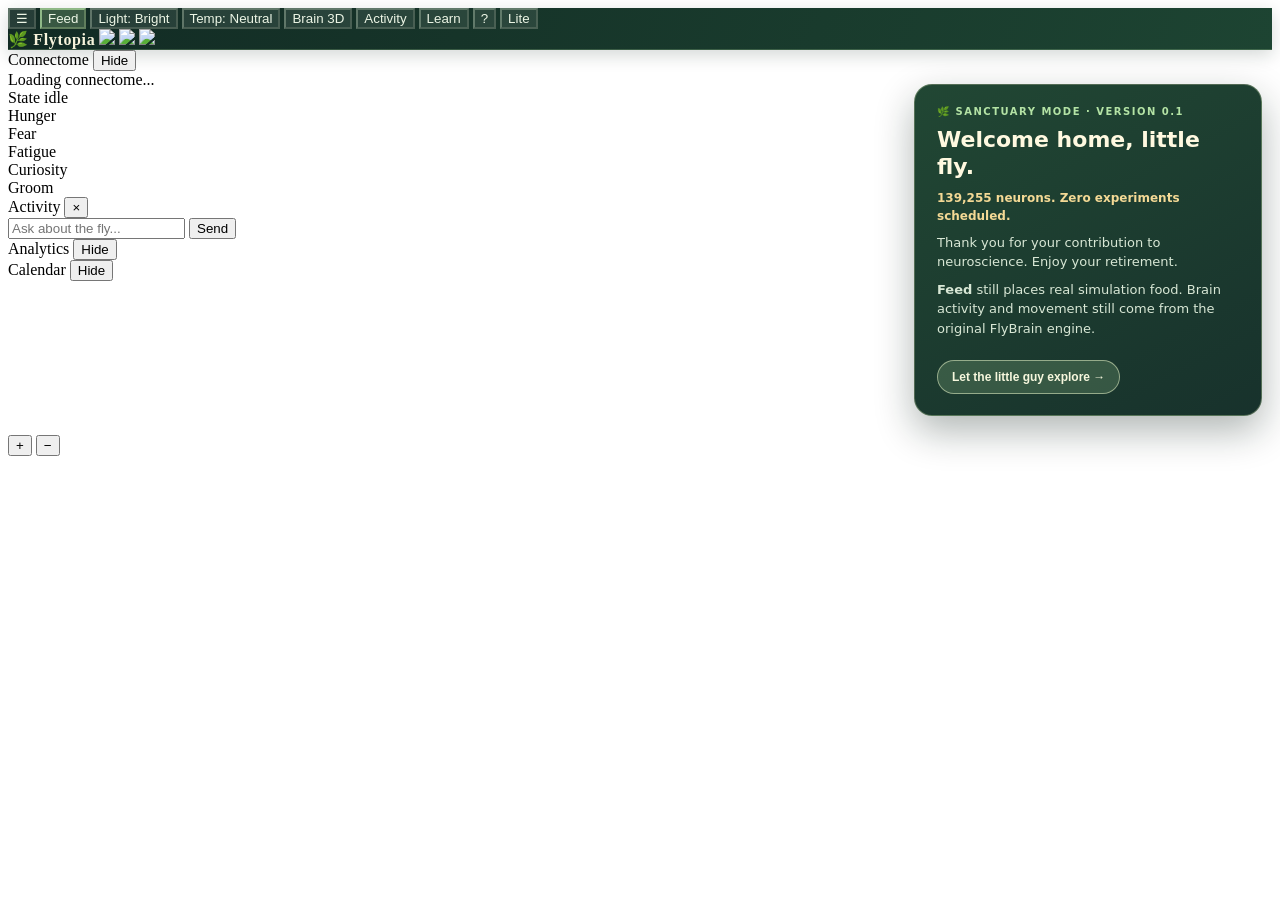
==== index.html @ fdfef571 "Create Flytopia v0.1 sanctuary interface" ====
<!DOCTYPE html>

<head>
    <meta name="viewport" content="width=device-width, initial-scale=1.0, maximum-scale=1.0, user-scalable=no, viewport-fit=cover">
    <title>Flytopia — a little fly's paradise</title>
    <link rel="stylesheet" type="text/css" href="./css/main.css?v=17">
  <!-- Flytopia sanctuary theme -->
  <link rel="stylesheet" href="./css/flytopia.css?v=1">
</head>

<body>
    <div id="toolbar">
        <div class="toolbar-left">
            <button class="tool-btn sidebar-toggle" id="sidebarToggle" aria-label="Toggle panel">&#9776;</button>
            <button class="tool-btn active" data-tool="feed">Feed</button>
            <button class="tool-btn" data-tool="touch">Touch</button>
            <button class="tool-btn" data-tool="air">Air</button>
            <button class="tool-btn" data-tool="light" id="lightBtn">Light: Bright</button>
            <button class="tool-btn" data-tool="temp" id="tempBtn">Temp: Neutral</button>
            <button class="tool-btn" id="brain3dBtn" aria-pressed="false">Brain 3D</button>
            <button class="tool-btn" id="activityToggle">Activity</button>
            <button class="tool-btn" id="learnBtn">Learn</button>
            <button class="tool-btn" id="helpBtn">?</button>
            <button class="tool-btn" id="liteBtn">Lite</button>
        </div>
        <div class="toolbar-right">
            <span id="claudeStatus" class="claude-status" style="display:none;">
                <span class="claude-dot"></span>
                <span class="claude-status-text">AI</span>
            </span>
            <span class="toolbar-title">🌿 Flytopia</span>
            <span id="scaleIndicator" class="scale-indicator" style="display:none;"></span>
            <img id="centerButton" src="./svg/center.svg" height="24" class="noselect toolbar-icon">
            <img id="clearButton" src="./svg/clear.svg" height="24" class="noselect toolbar-icon">
            <a href="https://github.com/snedea/flybrain">
                <img id="githubButton" src="./svg/github.svg" class="noselect">
            </a>
        </div>
    </div>
    <div id="helpOverlay" class="help-overlay" style="display:none;">
        <div class="help-overlay-header">
            <span>Interaction Guide</span>
            <button class="help-close-btn" id="helpCloseBtn">&times;</button>
        </div>
        <div class="help-item"><strong>Feed</strong> -- Click on the canvas to place food. The fly will seek and eat it when hungry.</div>
        <div class="help-item"><strong>Touch</strong> -- Click on the fly to touch it. Location matters: head, thorax, abdomen, or leg each triggers different grooming. Tap 3+ times in 4 seconds for a pain response.</div>
        <div class="help-item"><strong>Air</strong> -- Click and drag near the fly to blow wind. Drag distance controls wind strength.</div>
        <div class="help-item"><strong>Light</strong> -- Cycles through Bright, Dim, and Dark. The fly exhibits phototaxis toward light.</div>
        <div class="help-item"><strong>Temp</strong> -- Cycles through Neutral, Warm, and Cool. Warm makes the fly more active and avoidant. Cool makes it exploratory.</div>
    </div>
    <div id="left-panel">
        <div id="connectome-panel">
            <div class="connectome-header">
                <span class="connectome-label">Connectome</span>
                <button class="connectome-toggle-btn" id="connectomeToggleBtn" title="Toggle view (V)">Hide</button>
            </div>
            <div class="connectome-subtitle" id="connectomeSubtitle">Loading connectome...</div>
            <div id="nodeHolder" class="connectome-grid"></div>
            <div id="neuronTooltip" class="neuron-tooltip"></div>
        </div>
        <div id="drive-meters">
            <div class="drive-row">
                <span class="drive-label">State</span>
                <span id="behaviorState" class="behavior-state">idle</span>
            </div>
            <div class="drive-row">
                <span class="drive-label">Hunger</span>
                <div class="drive-bar-bg"><div class="drive-bar" id="driveHunger"></div></div>
            </div>
            <div class="drive-row">
                <span class="drive-label">Fear</span>
                <div class="drive-bar-bg"><div class="drive-bar" id="driveFear"></div></div>
            </div>
            <div class="drive-row">
                <span class="drive-label">Fatigue</span>
                <div class="drive-bar-bg"><div class="drive-bar" id="driveFatigue"></div></div>
            </div>
            <div class="drive-row">
                <span class="drive-label">Curiosity</span>
                <div class="drive-bar-bg"><div class="drive-bar" id="driveCuriosity"></div></div>
            </div>
            <div class="drive-row">
                <span class="drive-label">Groom</span>
                <div class="drive-bar-bg"><div class="drive-bar" id="driveGroom"></div></div>
            </div>
        </div>
    </div>
    <div id="caretaker-sidebar" class="caretaker-sidebar">
        <div class="caretaker-sidebar-header">
            <span class="caretaker-sidebar-title">Activity</span>
            <button class="caretaker-sidebar-close" id="caretaker-sidebar-close">&times;</button>
        </div>
        <div class="activity-feed" id="activity-feed-list"></div>
        <div class="chat-section" id="chat-section">
            <div class="chat-history" id="chat-history"></div>
            <div class="chat-input-row">
                <input type="text" class="chat-input" id="chat-input" placeholder="Ask about the fly..." autocomplete="off" />
                <button class="chat-send-btn" id="chat-send-btn">Send</button>
            </div>
        </div>
        <div class="analytics-section" id="analytics-section">
            <div class="analytics-section-header">
                <span class="analytics-section-title">Analytics</span>
                <button class="analytics-toggle-btn" id="analytics-toggle">Hide</button>
            </div>
            <div class="analytics-content" id="analytics-content"></div>
        </div>
        <div class="calendar-section" id="calendar-section">
            <div class="calendar-section-header">
                <span class="calendar-section-title">Calendar</span>
                <button class="calendar-toggle-btn" id="calendar-toggle">Hide</button>
            </div>
            <div class="calendar-content" id="calendar-content"></div>
        </div>
    </div>
    <div id="drawer-backdrop" class="drawer-backdrop"></div>
    <canvas id='canvas'></canvas>
    <div id="zoom-controls" class="zoom-controls">
        <button class="zoom-btn" id="zoomIn">+</button>
        <button class="zoom-btn" id="zoomOut">&minus;</button>
    </div>
    <div id="education-panel" class="education-panel" style="display:none;">
        <div class="education-panel-header">
            <span class="education-panel-title">Brain Guide</span>
            <button class="education-close-btn" id="education-close-btn">&times;</button>
        </div>
        <div class="education-content" id="education-content"></div>
    </div>
    <div id="brain3d-overlay" style="display:none;"></div>
    <div id="brain3d-tooltip" style="display:none;"></div>
    <!-- Three.js v0.128.0 (vendored) -- do NOT upgrade one without the other -->
    <script src="./js/vendor/three.min.js"></script>
    <script src="./js/vendor/OrbitControls.js"></script>
    <script type="text/javascript" src="./js/constants.js?v=17"></script>
    <script type="text/javascript" src="./js/connectome.js?v=17"></script>
    <script type="text/javascript" src="./js/brain-worker-bridge.js?v=17"></script>
    <script type="text/javascript" src="./js/neuro-renderer.js?v=17"></script>
    <script type="text/javascript" src="./js/fly-logic.js?v=17"></script>
    <script type="text/javascript" src="./js/brain3d.js?v=17"></script>
    <script type="text/javascript" src="./js/education.js?v=17"></script>
    <script type="text/javascript" src="./js/main.js?v=17"></script>
    <script type="text/javascript" src="./js/caretaker-renderer.js?v=17"></script>
    <script type="text/javascript" src="./js/caretaker-sidebar.js?v=17"></script>
    <script type="text/javascript" src="./js/caretaker-analytics.js?v=17"></script>
    <script type="text/javascript" src="./js/caretaker-calendar.js?v=17"></script>
    <script type="text/javascript" src="./js/caretaker-bridge.js?v=17"></script>
  <!-- Flytopia sanctuary overlay -->
  <script src="./js/flytopia.js?v=1"></script>
</body>

</html>
---- css/flytopia.css ----
/* Flytopia v0.1 — presentation only. No neural simulation changes. */
:root {
  --flytopia-deep: #122b24;
  --flytopia-forest: #1d4432;
  --flytopia-leaf: #b4e3a5;
  --flytopia-gold: #f4d995;
}

/* Experimental controls remain in the DOM for upstream JavaScript compatibility. */
body.flytopia-mode:not(.flytopia-debug) #toolbar [data-tool="touch"],
body.flytopia-mode:not(.flytopia-debug) #toolbar [data-tool="air"],
body.flytopia-mode:not(.flytopia-debug) #helpOverlay .flytopia-research-help {
  display: none !important;
}

body.flytopia-mode #toolbar {
  background: linear-gradient(112deg, var(--flytopia-deep), var(--flytopia-forest)) !important;
  border-bottom: 1px solid rgba(180, 227, 165, 0.22) !important;
  box-shadow: 0 5px 18px rgba(15, 40, 27, 0.18);
}

body.flytopia-mode #toolbar .toolbar-title {
  color: #f7f4dc !important;
  font-weight: 750;
  letter-spacing: 0.04em;
}

body.flytopia-mode #toolbar .tool-btn {
  color: #ecf5e5;
  background: rgba(255, 255, 255, 0.085);
  border-color: rgba(224, 241, 214, 0.3);
}

body.flytopia-mode #toolbar .tool-btn.active,
body.flytopia-mode #toolbar .tool-btn:hover {
  background: rgba(180, 227, 165, 0.24);
  border-color: rgba(180, 227, 165, 0.7);
}

.flytopia-welcome {
  position: fixed;
  top: 84px;
  right: 18px;
  width: min(348px, calc(100vw - 36px));
  padding: 21px 22px;
  z-index: 900;
  box-sizing: border-box;
  color: #f9f7e9;
  background: linear-gradient(152deg, rgba(26, 65, 45, 0.97), rgba(16, 43, 37, 0.97));
  border: 1px solid rgba(217, 236, 179, 0.3);
  border-radius: 18px;
  box-shadow: 0 15px 38px rgba(9, 28, 22, 0.32);
  font-family: system-ui, -apple-system, BlinkMacSystemFont, "Segoe UI", sans-serif;
}

.flytopia-welcome .flytopia-kicker {
  color: var(--flytopia-leaf);
  font-size: 10px;
  letter-spacing: 0.15em;
  font-weight: 800;
  text-transform: uppercase;
  margin-bottom: 10px;
}

.flytopia-welcome h2 {
  margin: 0 0 8px;
  color: #fff9e0;
  font-size: 22px;
  line-height: 1.22;
  font-weight: 750;
}

.flytopia-welcome p {
  margin: 8px 0;
  color: #d8e7d5;
  line-height: 1.5;
  font-size: 13px;
}

.flytopia-welcome .flytopia-tagline {
  font-size: 12px;
  color: var(--flytopia-gold);
  font-weight: 700;
}

.flytopia-welcome .flytopia-action {
  margin-top: 14px;
  padding: 9px 14px;
  border: 1px solid rgba(228, 240, 197, 0.55);
  border-radius: 999px;
  background: rgba(180, 227, 165, 0.19);
  color: #f6f7dd;
  cursor: pointer;
  font-weight: 700;
  font-size: 12px;
}

.flytopia-welcome .flytopia-action:hover,
.flytopia-welcome .flytopia-action:focus-visible {
  background: rgba(180, 227, 165, 0.32);
}

@media (max-width: 650px) {
  .flytopia-welcome {
    top: auto;
    bottom: 22px;
    right: 12px;
    width: min(330px, calc(100vw - 24px));
    padding: 17px 18px;
  }
}
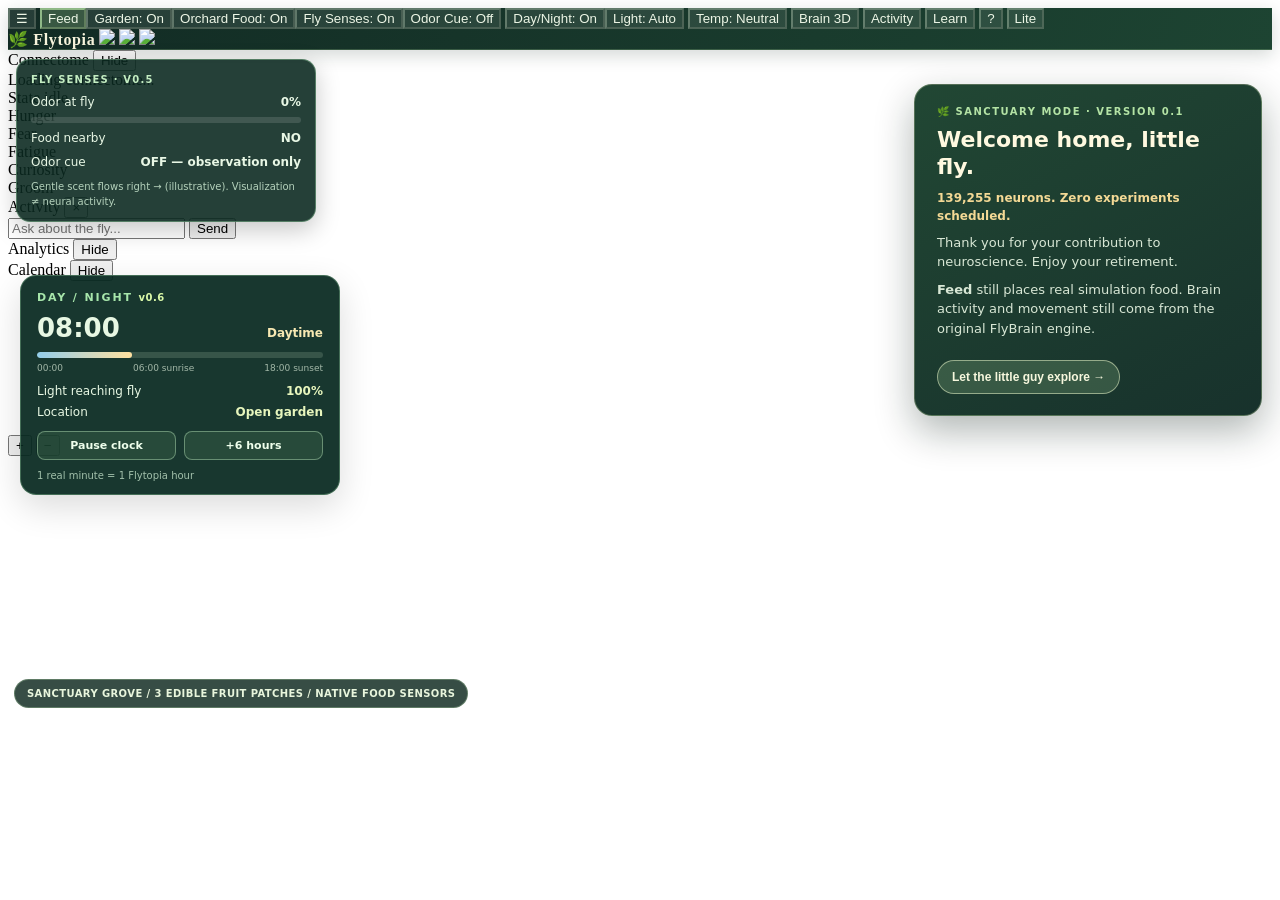
==== commit b6e265d5: "flytopia v0.6" ====
--- a/index.html
+++ b/index.html
@@ -1,11 +1,15 @@
 <!DOCTYPE html>
 
 <head>
+  <meta charset="utf-8">
     <meta name="viewport" content="width=device-width, initial-scale=1.0, maximum-scale=1.0, user-scalable=no, viewport-fit=cover">
     <title>Flytopia — a little fly's paradise</title>
     <link rel="stylesheet" type="text/css" href="./css/main.css?v=17">
   <!-- Flytopia sanctuary theme -->
   <link rel="stylesheet" href="./css/flytopia.css?v=1">
+  <link rel="stylesheet" href="./css/flytopia-garden.css?v=3">
+  <!-- Flytopia v0.6: day/night clock -->
+  <link rel="stylesheet" href="./css/flytopia-daynight.css?v=6">
 </head>
 
 <body>
@@ -138,7 +142,7 @@
     <script type="text/javascript" src="./js/fly-logic.js?v=17"></script>
     <script type="text/javascript" src="./js/brain3d.js?v=17"></script>
     <script type="text/javascript" src="./js/education.js?v=17"></script>
-    <script type="text/javascript" src="./js/main.js?v=17"></script>
+    <script type="text/javascript" src="./js/main.js?v=18"></script>
     <script type="text/javascript" src="./js/caretaker-renderer.js?v=17"></script>
     <script type="text/javascript" src="./js/caretaker-sidebar.js?v=17"></script>
     <script type="text/javascript" src="./js/caretaker-analytics.js?v=17"></script>
@@ -146,6 +150,9 @@
     <script type="text/javascript" src="./js/caretaker-bridge.js?v=17"></script>
   <!-- Flytopia sanctuary overlay -->
   <script src="./js/flytopia.js?v=1"></script>
+  <script src="./js/flytopia-garden.js?v=4"></script>
+<script src="./js/flytopia-senses.js?v=5"></script>
+  <script src="./js/flytopia-daynight.js?v=6"></script>
 </body>
 
 </html>
--- a/css/flytopia-garden.css
+++ b/css/flytopia-garden.css
@@ -0,0 +1,27 @@
+/* Flytopia v0.3: the garden is painted in main.js BEFORE food and the fly.
+   No full-screen overlay or high z-index. */
+#flytopia-garden-layer { display: none !important; }
+#flytopia-garden-caption {
+  position: fixed;
+  left: 14px;
+  bottom: 192px;
+  z-index: 12;
+  pointer-events: none;
+  max-width: calc(100vw - 40px);
+  border-radius: 999px;
+  border: 1px solid rgba(190, 227, 174, 0.3);
+  background: rgba(12, 38, 29, 0.82);
+  color: #e8f5dc;
+  font: 650 10px/1.3 system-ui, -apple-system, sans-serif;
+  letter-spacing: .04em;
+  padding: 7px 12px;
+}
+#flytopia-garden-caption[hidden] { display: none !important; }
+#flytopia-garden-toggle { white-space: nowrap; }
+#flytopia-garden-toggle[aria-pressed="false"] { opacity: 0.7; }
+@media(max-width:768px) {
+  #flytopia-garden-caption { left: 8px; bottom: 132px; font-size: 9px; padding: 5px 8px; }
+}
+@media (orientation: landscape) and (max-height:500px) {
+  #flytopia-garden-caption { bottom: 12px; max-width:calc(100vw - 310px); }
+}
--- a/css/flytopia-daynight.css
+++ b/css/flytopia-daynight.css
@@ -0,0 +1,39 @@
+/* v0.6 — standalone clock card; no changes to original canvas sizing. */
+.flytopia-daynight-panel {
+  position: fixed;
+  left: 20px;
+  top: 275px;
+  width: 320px;
+  max-width: calc(100vw - 40px);
+  box-sizing: border-box;
+  padding: 15px 16px 13px;
+  z-index: 19;
+  border: 1px solid rgba(147, 209, 158, .36);
+  border-radius: 16px;
+  background: rgba(7, 40, 32, .93);
+  box-shadow: 0 12px 35px rgba(0, 0, 0, .14);
+  color: #e7f7e3;
+  font-family: system-ui, -apple-system, sans-serif;
+  font-size: 12px;
+}
+.flytopia-daynight-panel[hidden] { display: none !important; }
+.ftdn-heading { font-size: 11px; letter-spacing: .17em; color: #a7e6ab; font-weight: 800; }
+.ftdn-version { color: #d9f8a8; font-size: 10px; letter-spacing: .05em; }
+.ftdn-clockrow { display: flex; justify-content: space-between; align-items: baseline; margin: 9px 0; gap: 8px; }
+.ftdn-time { font-size: 26px; font-weight: 750; font-variant-numeric: tabular-nums; }
+.ftdn-phase { font-size: 12px; color: #f7e8b2; font-weight: 600; }
+.ftdn-timeline { height: 6px; border-radius: 100px; overflow: hidden; background: rgba(235,255,219,.15); }
+.ftdn-timeline span { display: block; width: 33%; height: 100%; background: linear-gradient(90deg, #93cdea, #ffe1a0); border-radius: inherit; }
+.ftdn-labelrow { display: flex; justify-content: space-between; gap: 4px; opacity: .67; font-size: 9px; margin: 5px 0 11px; }
+.ftdn-readout { display: flex; justify-content: space-between; margin: 7px 0; gap: 8px; }
+.ftdn-readout strong { text-align: right; color: #e7f6bd; }
+.ftdn-actions { display: flex; gap: 8px; margin-top: 12px; }
+.ftdn-actions button { flex: 1; min-width: 0; border: 1px solid rgba(199,245,201,.4); border-radius: 8px; background: rgba(144,211,140,.12); color: #efffec; padding: 7px 4px; cursor: pointer; font: 600 11px system-ui, sans-serif; }
+.ftdn-actions button:hover { background: rgba(144,211,140,.24); }
+.ftdn-actions button:disabled { opacity: .5; cursor: not-allowed; }
+.ftdn-hint { color: #bad8c1; opacity: .85; font-size: 10px; margin-top: 10px; }
+@media (max-width: 768px) {
+  .flytopia-daynight-panel { top: auto; left: 8px; bottom: 134px; padding: 10px 12px; width: 270px; max-height: 230px; overflow-y: auto; }
+  .ftdn-time { font-size: 19px; }
+  #flytopia-daynight-toggle { font-size: 10px; padding: .2rem .4rem; }
+}
